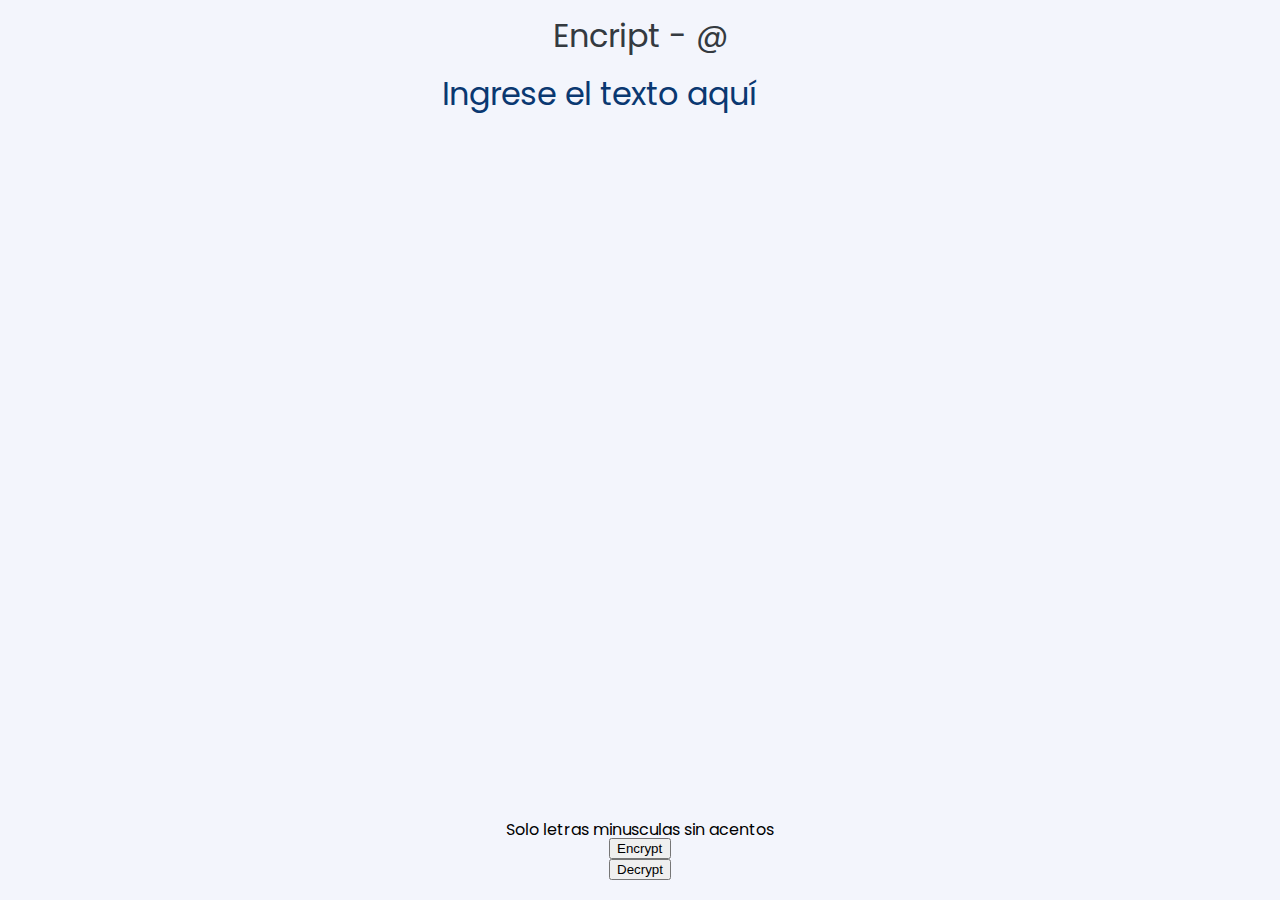
==== page/index.html @ 04fa874e "Primer avance del challenge!" ====
<!DOCTYPE html>
<html lang="es">
  <head>
    <meta charset="UTF-8" />
    <meta http-equiv="X-UA-Compatible" content="IE=edge" />
    <meta name="viewport" content="width=device-width, initial-scale=1.0" />
    <link rel="preconnect" href="https://fonts.googleapis.com" />
    <link rel="preconnect" href="https://fonts.gstatic.com" crossorigin />
    <link
      href="https://fonts.googleapis.com/css2?family=Poppins:wght@200;300;400;500;600&display=swap"
      rel="stylesheet"
    />
    <link rel="stylesheet" href="../styles/reset.css" />
    <link rel="stylesheet" href="../styles/index.css" />
    <title>Encript - a</title>
  </head>
  <body>
    <div class="app__container">
      <h1 class="app__title">Encript - @</h1>
      <textarea class="app__input-text" name="" id="" cols="1" rows="2" placeholder="Ingrese el texto aquí"></textarea>
      <span> Solo letras minusculas sin acentos</span>
      <div class="app__actions">
        <button class="app__action app__action--encrypt">Encrypt</button>
        <button class="app__action app__action--decrypt">Decrypt</button>
      </div>
      <div class="app__output-text"></div>
    </div>
  </body>
</html>
---- styles/index.css ----
:root{
    --dark-color: #343A40;
    --middle-color: #495057;
    --teal-color: #67808E;
    --light-color: #F3F5FC;
    --primary-color: #0A3871;
    font-family: 'Poppins', sans-serif;
}

.app__container{
    display: flex;
    flex-direction: column;
    align-items: center;
    justify-content: center;
    height: 100vh;
    background-color: var(--light-color);
    flex-direction: column;
    align-items: center;
    overflow: hidden;
    box-sizing: border-box;
    padding: 20px;
}
.app__title{
    font-size: 2rem;
    color: var(--dark-color);
    margin-bottom: 1rem;
}

.app__input-text{
    font-family: 'Poppins', sans-serif;
    width: 100%;
    max-width: 400px;
    height: 100vh;
    border: none;
    resize: none;
    font-size: 2rem;
    margin-bottom: 1rem;
    outline: none;
    box-sizing: border-box;
    margin: 0 auto;
    background-color: var(--light-color);
}

.app__input-text::placeholder{
    color: var(--primary-color);
    font-size: 2rem;
}

.app__action{
    display: flex;
    justify-content: space-between;
    width: 100%;
    max-width: 400px;
    margin: 0 auto;
}
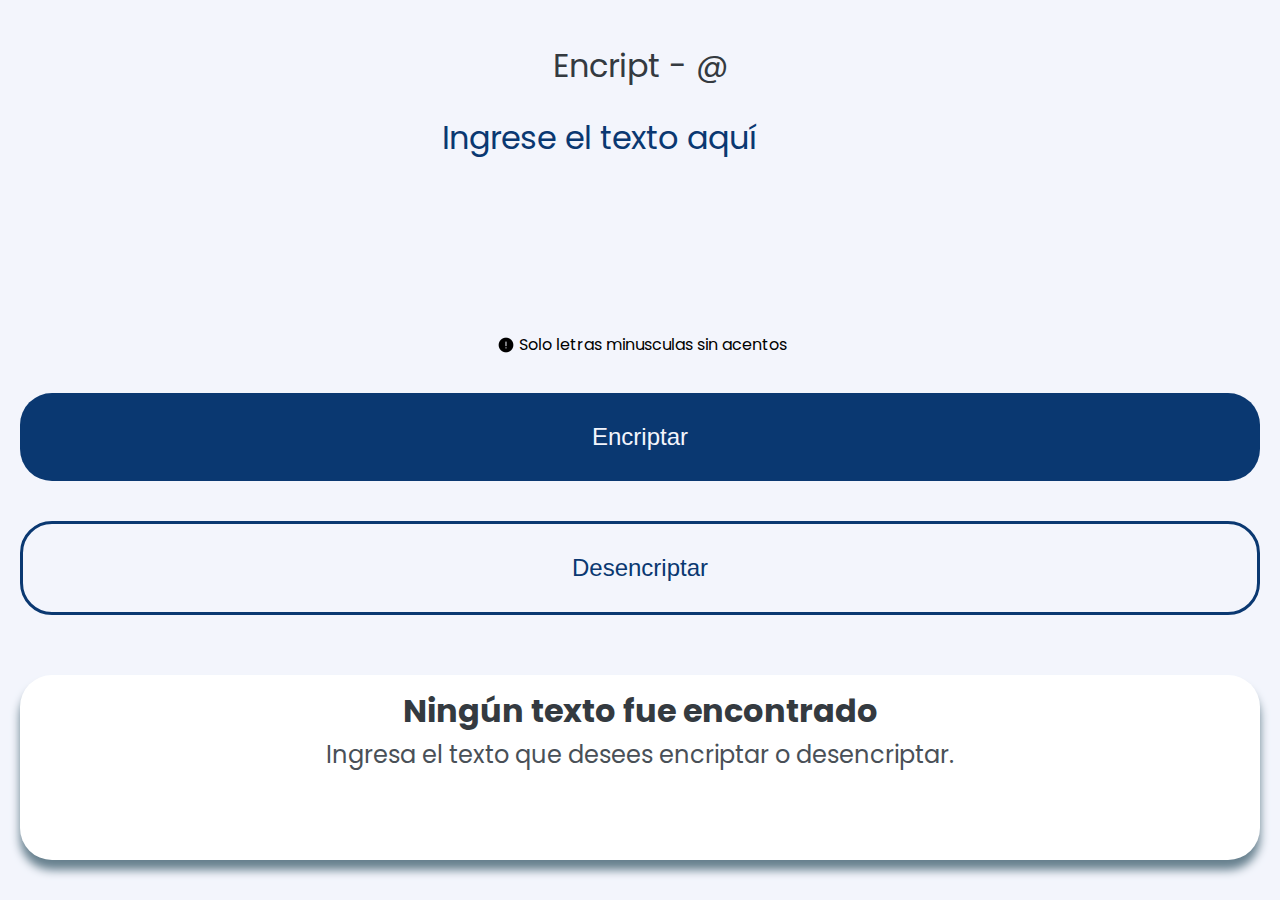
==== commit f9a953b6: "Layout mobile completado" ====
--- a/page/index.html
+++ b/page/index.html
@@ -17,13 +17,24 @@
   <body>
     <div class="app__container">
       <h1 class="app__title">Encript - @</h1>
-      <textarea class="app__input-text" name="" id="" cols="1" rows="2" placeholder="Ingrese el texto aquí"></textarea>
-      <span> Solo letras minusculas sin acentos</span>
+      <textarea
+        class="app__input-text"
+        name=""
+        id=""
+        cols="10"
+        rows="2"
+        placeholder="Ingrese el texto aquí"
+      ></textarea>
+      <span class="alert__container"> <img class="alert-ico" src="../assets/alert-ico.png" alt="alert"> Solo letras minusculas sin acentos</span>
       <div class="app__actions">
-        <button class="app__action app__action--encrypt">Encrypt</button>
-        <button class="app__action app__action--decrypt">Decrypt</button>
+        <button class="app__action app__action--encrypt"><h3 class="app__action-text">Encriptar</h3></button>
+        <button class="app__action app__action--decrypt"><h3 class="app__action-text">Desencriptar</h3></button></button>
       </div>
-      <div class="app__output-text"></div>
+      <div class="app__output">
+        <h3 class="app__output-title">Ningún texto fue encontrado</h3>
+        <p class="app__output-paragraph">Ingresa el texto que desees encriptar o desencriptar.</p>
+      </div>
+      <textarea class="app__output-text hidden-output" cols="" rows="10"></textarea>
     </div>
   </body>
 </html>
--- a/styles/index.css
+++ b/styles/index.css
@@ -1,55 +1,146 @@
-:root{
-    --dark-color: #343A40;
-    --middle-color: #495057;
-    --teal-color: #67808E;
-    --light-color: #F3F5FC;
-    --primary-color: #0A3871;
-    font-family: 'Poppins', sans-serif;
+:root {
+  --dark-color: #343a40;
+  --middle-color: #495057;
+  --teal-color: #67808e;
+  --light-color: #f3f5fc;
+  --primary-color: #0a3871;
+  font-family: "Poppins", sans-serif;
 }
 
-.app__container{
-    display: flex;
-    flex-direction: column;
-    align-items: center;
-    justify-content: center;
-    height: 100vh;
-    background-color: var(--light-color);
-    flex-direction: column;
-    align-items: center;
-    overflow: hidden;
+.app__container {
+  display: flex;
+  flex-direction: column;
+  align-items: center;
+  height: 100vh;
+  background-color: var(--light-color);
+  flex-direction: column;
+  align-items: center;
+  overflow: hidden;
+  box-sizing: border-box;
+  padding: 20px;
+}
+.app__title {
+  font-size: 2rem;
+  color: var(--dark-color);
+  margin: 30px auto;
+  width: 100%;
+  text-align: center;
+}
+
+.app__input-text {
+  font-family: "Poppins", sans-serif;
+  width: 100%;
+  max-width: 400px;
+  height: 400px;
+  border: none;
+  resize: none;
+  font-size: 2rem;
+  margin-bottom: 1rem;
+  outline: none;
+  box-sizing: border-box;
+  margin: 0 auto;
+  background-color: var(--light-color);
+}
+
+.app__input-text::placeholder {
+  color: var(--primary-color);
+  font-size: 2rem;
+}
+
+.alert__container {
+  display: flex;
+  flex-direction: row;
+  justify-content: space-between;
+}
+
+.alert-ico {
+  color: var(--primary-color);
+  margin-bottom: 1rem;
+  margin: 0 5px;
+}
+
+.alert__container span {
+  font-size: 1.5rem;
+  color: var(--dark-color);
+  margin-bottom: 1rem;
+}
+
+.app__actions {
+  display: flex;
+  flex-direction: column;
+  width: 100vw;
+  box-sizing: border-box;
+  padding: 20px;
+  height: 40%;
+}
+
+.app__action {
+    margin: 20px auto;
+    width: 100%;
+    height: 100%;
+    outline: none;
+    border-radius: 32px;
     box-sizing: border-box;
+    padding: 30px;
+    cursor: pointer;
+}
+
+.app__action--encrypt {
+  background-color: var(--primary-color);
+  color: var(--light-color);
+  border: none;
+}
+.app__action--decrypt {
+  background-color: var(--light-color);
+  color: var(--primary-color);
+  border: solid 3px var(--primary-color);
+}
+.app__action-text {
+  font-size: 1.5rem;
+  text-align: center;
+  width: 100%;
+}
+
+.app__output {
+    font-family: "Poppins", sans-serif;
+    width: 100%;
+    height: 300px;
+    border-radius: 32px;
     padding: 20px;
+    box-sizing: border-box;
+    margin: 20px auto;
+    border: none;
+    background-color: #ffffff;
+    box-shadow: 0 10px 10px var(--teal-color);
+    color: var(--primary-color);
+    text-align: center;
 }
-.app__title{
+
+.app__output-title{
     font-size: 2rem;
     color: var(--dark-color);
     margin-bottom: 1rem;
+    font-weight: 700;
+}
+.app__output-paragraph{
+    font-size: 1.5rem;
+    color: var(--middle-color);
+    margin-bottom: 1rem;
 }
 
-.app__input-text{
-    font-family: 'Poppins', sans-serif;
+.app__output-text {
+    font-family: "Poppins", sans-serif;
     width: 100%;
-    max-width: 400px;
-    height: 100vh;
+    border-radius: 32px;
+    padding: 20px;
+    box-sizing: border-box;
+    margin: 20px auto;
     border: none;
-    resize: none;
-    font-size: 2rem;
-    margin-bottom: 1rem;
-    outline: none;
-    box-sizing: border-box;
-    margin: 0 auto;
-    background-color: var(--light-color);
+    background-color: #ffffff;
+    box-shadow: 0 10px 10px var(--teal-color);
+    color: var(--primary-color);
 }
 
-.app__input-text::placeholder{
-    color: var(--primary-color);
-    font-size: 2rem;
-}
-
-.app__action{
-    display: flex;
-    justify-content: space-between;
-    width: 100%;
-    max-width: 400px;
-    margin: 0 auto;
+.hidden-output {
+  display: none;
 }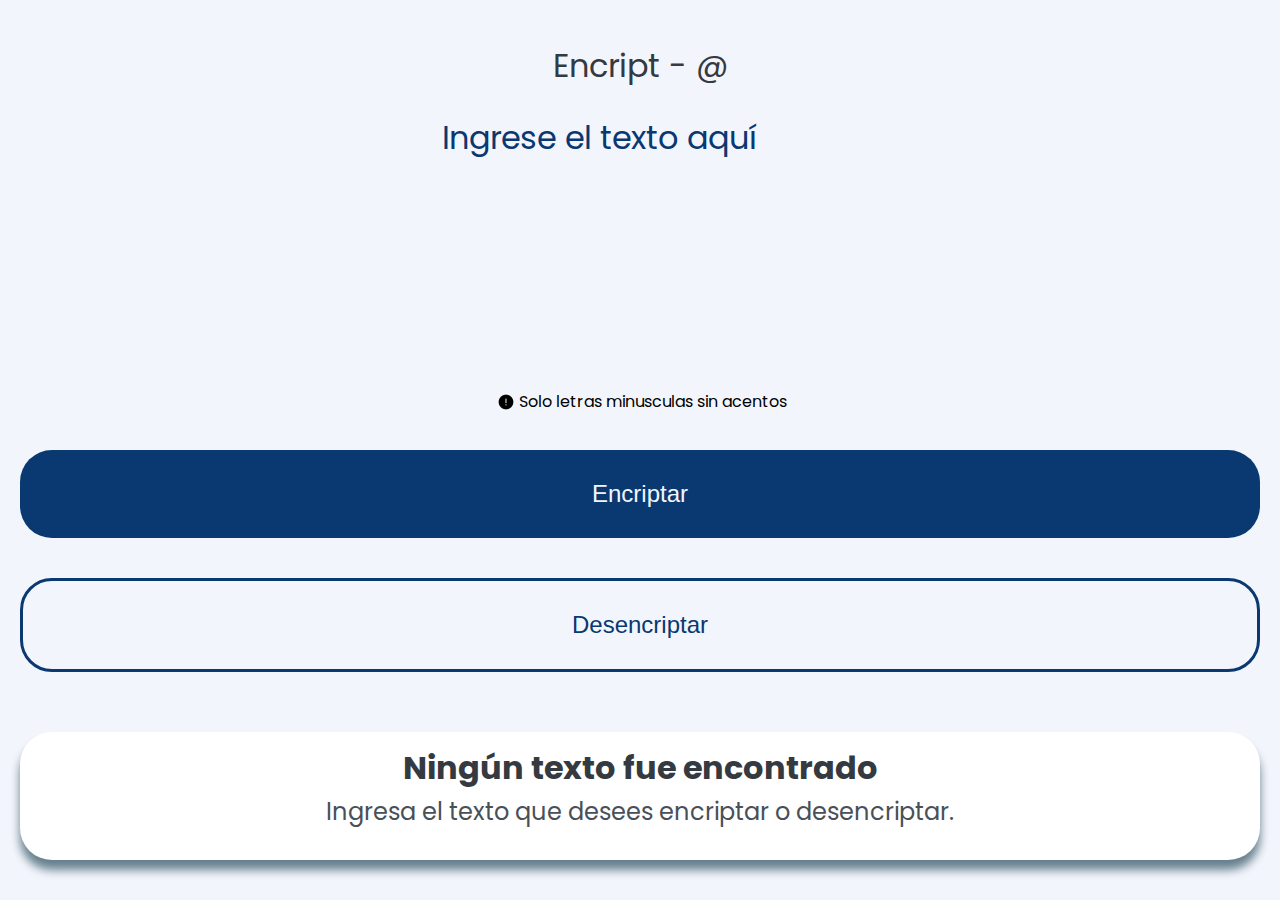
==== commit cb6e7667: "Corrigiendo layout" ====
--- a/page/index.html
+++ b/page/index.html
@@ -22,7 +22,7 @@
         name=""
         id=""
         cols="10"
-        rows="2"
+        rows="5"
         placeholder="Ingrese el texto aquí"
       ></textarea>
       <span class="alert__container"> <img class="alert-ico" src="../assets/alert-ico.png" alt="alert"> Solo letras minusculas sin acentos</span>
@@ -31,10 +31,11 @@
         <button class="app__action app__action--decrypt"><h3 class="app__action-text">Desencriptar</h3></button></button>
       </div>
       <div class="app__output">
-        <h3 class="app__output-title">Ningún texto fue encontrado</h3>
-        <p class="app__output-paragraph">Ingresa el texto que desees encriptar o desencriptar.</p>
+        <h3 class="app__output-title ">Ningún texto fue encontrado</h3>
+        <p class="app__output-paragraph ">Ingresa el texto que desees encriptar o desencriptar.</p>
+        <textarea class="app__output-text hidden-output" cols="5" rows="2"></textarea>
+        <button class="app__output-copy-button hidden-output">Copiar</button>
       </div>
-      <textarea class="app__output-text hidden-output" cols="" rows="10"></textarea>
     </div>
   </body>
 </html>
--- a/styles/index.css
+++ b/styles/index.css
@@ -104,7 +104,7 @@
 .app__output {
     font-family: "Poppins", sans-serif;
     width: 100%;
-    height: 300px;
+    text-align: center;
     border-radius: 32px;
     padding: 20px;
     box-sizing: border-box;
@@ -113,7 +113,6 @@
     background-color: #ffffff;
     box-shadow: 0 10px 10px var(--teal-color);
     color: var(--primary-color);
-    text-align: center;
 }
 
 .app__output-title{
@@ -137,8 +136,22 @@
     margin: 20px auto;
     border: none;
     background-color: #ffffff;
-    box-shadow: 0 10px 10px var(--teal-color);
+    outline: none;
     color: var(--primary-color);
+    font-size: 2rem;
+}
+
+.app__output-copy-button{
+    font-size: 1.5rem;
+    color: var(--primary-color);
+    width: 100%;    
+    border-radius: 32px;
+    padding: 20px;
+    box-sizing: border-box;
+    margin: 20px auto;
+    border: solid 3px var(--primary-color);
+    background-color: #ffffff;
+    outline: none;
 }
 
 .hidden-output {
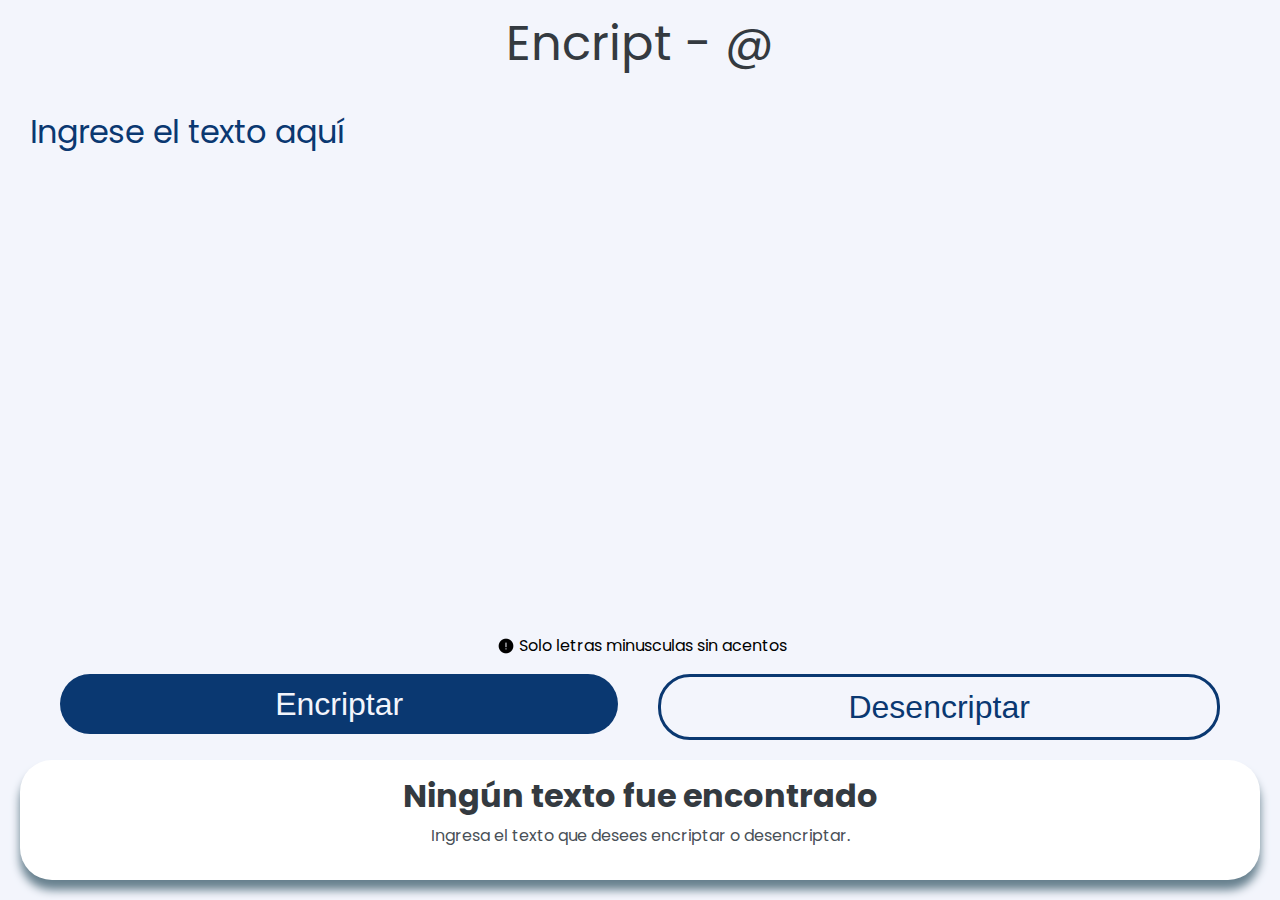
==== commit cc6dd6b5: "Terminando tablet layout" ====
--- a/page/index.html
+++ b/page/index.html
@@ -22,7 +22,7 @@
         name=""
         id=""
         cols="10"
-        rows="5"
+        rows="10"
         placeholder="Ingrese el texto aquí"
       ></textarea>
       <span class="alert__container"> <img class="alert-ico" src="../assets/alert-ico.png" alt="alert"> Solo letras minusculas sin acentos</span>
--- a/styles/index.css
+++ b/styles/index.css
@@ -156,4 +156,92 @@
 
 .hidden-output {
   display: none;
-}+}
+
+/*tablet design*/
+@media (min-width: 768px) {
+  .app__container {
+    display: flex;
+    flex-direction: column;
+    align-items: center;
+    height: 100vh;
+    background-color: var(--light-color);
+  }
+  .app__title {
+    font-size: 3rem;
+    margin: 0;
+    width: 50%;
+  }
+  .app__input-text {
+    width: 100%;
+    max-width: 100%;
+    height: 100%;
+    padding: 10px;
+    margin: 30px auto;
+    font-size: 2rem;
+  }
+  .app__input-text::placeholder {
+    font-size: 2rem;
+  }
+  .app__actions {
+    width: 100%;
+    height: fit-content;
+    flex-direction: row;
+    justify-content: space-between;
+  }
+  .app__action {
+    width: 100%;
+    height: 50px;
+    margin: 0 20px;
+    display: flex;
+    align-items: center;
+  }
+  .app__action--encrypt {
+    background-color: var(--primary-color);
+    color: var(--light-color);
+    border: none;
+  }
+  .app__action--decrypt {
+    background-color: var(--light-color);
+    color: var(--primary-color);
+    border: solid 3px var(--primary-color);
+  }
+  .app__action-text {
+    font-size: 2rem;
+    text-align: center;
+    width: 100%;
+  }
+  .app__output {
+    width: 100%;
+    height: 20%;
+    margin: 0;
+  }
+  .app__output-title {
+    font-size: 2rem;
+    color: var(--dark-color);
+    margin-bottom: 1rem;
+    font-weight: 700;
+  }
+  .app__output-paragraph {
+    font-size: 1rem;
+    color: var(--middle-color);
+    margin-bottom: 1rem;
+  }
+  .app__output-text {
+    width: 100%;
+    height: 100%;
+    font-size: 3rem;
+  }
+  .app__output-copy-button {
+    font-size: 2rem;
+    color: var(--primary-color);
+    width: 100%;
+    border-radius: 32px;
+    padding: 20px;
+    box-sizing: border-box;
+    margin: 20px auto;
+    border: solid 3px var(--primary-color);
+    background-color: #ffffff;
+    outline: none;
+  }
+}
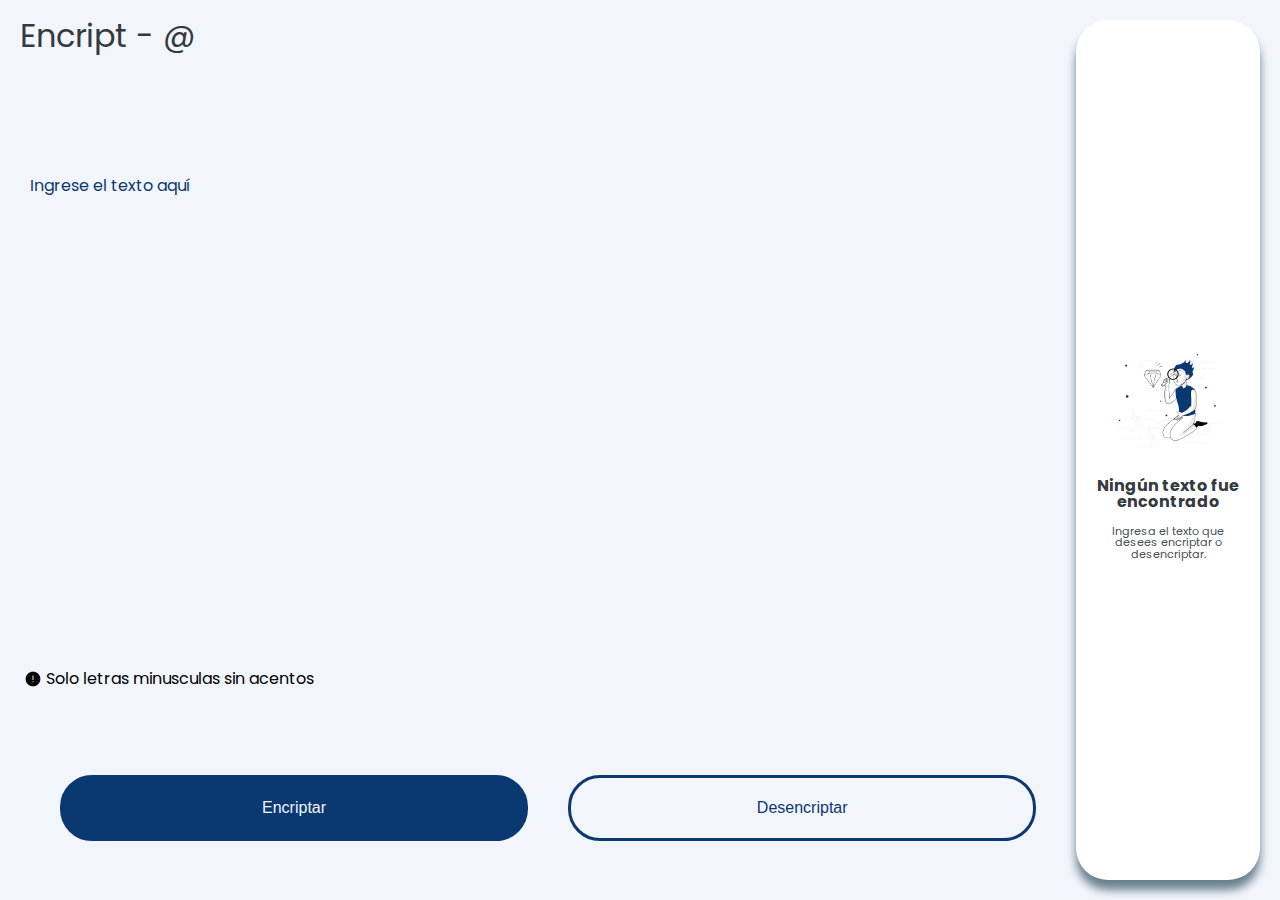
==== commit 1e1b962f: "Finalizando el layoun desktop, cambié de flexbox a grid para desktop" ====
--- a/page/index.html
+++ b/page/index.html
@@ -31,6 +31,7 @@
         <button class="app__action app__action--decrypt"><h3 class="app__action-text">Desencriptar</h3></button></button>
       </div>
       <div class="app__output">
+        <img class="app__output-image" src="../assets/Muñeco.png" alt="muñeco">
         <h3 class="app__output-title ">Ningún texto fue encontrado</h3>
         <p class="app__output-paragraph ">Ingresa el texto que desees encriptar o desencriptar.</p>
         <textarea class="app__output-text hidden-output" cols="5" rows="2"></textarea>
--- a/styles/index.css
+++ b/styles/index.css
@@ -75,14 +75,14 @@
 }
 
 .app__action {
-    margin: 20px auto;
-    width: 100%;
-    height: 100%;
-    outline: none;
-    border-radius: 32px;
-    box-sizing: border-box;
-    padding: 30px;
-    cursor: pointer;
+  margin: 20px auto;
+  width: 100%;
+  height: 100%;
+  outline: none;
+  border-radius: 32px;
+  box-sizing: border-box;
+  padding: 30px;
+  cursor: pointer;
 }
 
 .app__action--encrypt {
@@ -102,49 +102,145 @@
 }
 
 .app__output {
-    font-family: "Poppins", sans-serif;
-    width: 100%;
+  font-family: "Poppins", sans-serif;
+  width: 100%;
+  text-align: center;
+  border-radius: 32px;
+  padding: 20px;
+  box-sizing: border-box;
+  margin: 20px auto;
+  border: none;
+  background-color: #ffffff;
+  box-shadow: 0 10px 10px var(--teal-color);
+  color: var(--primary-color);
+}
+.app__output-image {
+  display: none;
+}
+.app__output-title {
+  font-size: 2rem;
+  color: var(--dark-color);
+  margin-bottom: 1rem;
+  font-weight: 700;
+}
+.app__output-paragraph {
+  font-size: 1.5rem;
+  color: var(--middle-color);
+  margin-bottom: 1rem;
+}
+
+.app__output-text {
+  font-family: "Poppins", sans-serif;
+  width: 100%;
+  border-radius: 32px;
+  padding: 20px;
+  box-sizing: border-box;
+  margin: 20px auto;
+  border: none;
+  background-color: #ffffff;
+  outline: none;
+  color: var(--primary-color);
+  font-size: 2rem;
+}
+
+.app__output-copy-button {
+  font-size: 1.5rem;
+  color: var(--primary-color);
+  width: 100%;
+  border-radius: 32px;
+  padding: 20px;
+  box-sizing: border-box;
+  margin: 20px auto;
+  border: solid 3px var(--primary-color);
+  background-color: #ffffff;
+  outline: none;
+}
+
+.hidden-output {
+  display: none;
+}
+
+/*tablet design*/
+@media (min-width: 768px) {
+  .app__container {
+    display: flex;
+    flex-direction: column;
+    align-items: center;
+    height: 100vh;
+    background-color: var(--light-color);
+  }
+  .app__title {
+    font-size: 3rem;
+    margin: 0;
+    width: 50%;
+  }
+  .app__input-text {
+    width: 100%;
+    max-width: 100%;
+    height: 100%;
+    padding: 10px;
+    margin: 30px auto;
+    font-size: 2rem;
+  }
+  .app__input-text::placeholder {
+    font-size: 2rem;
+  }
+  .app__actions {
+    width: 100%;
+    height: fit-content;
+    flex-direction: row;
+    justify-content: space-between;
+  }
+  .app__action {
+    width: 100%;
+    height: 50px;
+    margin: 0 20px;
+    display: flex;
+    align-items: center;
+  }
+  .app__action--encrypt {
+    background-color: var(--primary-color);
+    color: var(--light-color);
+    border: none;
+  }
+  .app__action--decrypt {
+    background-color: var(--light-color);
+    color: var(--primary-color);
+    border: solid 3px var(--primary-color);
+  }
+  .app__action-text {
+    font-size: 2rem;
     text-align: center;
-    border-radius: 32px;
-    padding: 20px;
-    box-sizing: border-box;
-    margin: 20px auto;
-    border: none;
-    background-color: #ffffff;
-    box-shadow: 0 10px 10px var(--teal-color);
-    color: var(--primary-color);
-}
-
-.app__output-title{
+    width: 100%;
+  }
+  .app__output {
+    width: 100%;
+    height: 20%;
+    margin: 0;
+  }
+  .app__output-image {
+    display: none;
+  }
+  .app__output-title {
     font-size: 2rem;
     color: var(--dark-color);
     margin-bottom: 1rem;
     font-weight: 700;
-}
-.app__output-paragraph{
-    font-size: 1.5rem;
+  }
+  .app__output-paragraph {
+    font-size: 1rem;
     color: var(--middle-color);
     margin-bottom: 1rem;
-}
-
-.app__output-text {
-    font-family: "Poppins", sans-serif;
-    width: 100%;
-    border-radius: 32px;
-    padding: 20px;
-    box-sizing: border-box;
-    margin: 20px auto;
-    border: none;
-    background-color: #ffffff;
-    outline: none;
+  }
+  .app__output-text {
+    width: 100%;
+    height: 100%;
+    font-size: 3rem;
+  }
+  .app__output-copy-button {
+    font-size: 2rem;
     color: var(--primary-color);
-    font-size: 2rem;
-}
-
-.app__output-copy-button{
-    font-size: 1.5rem;
-    color: var(--primary-color);
-    width: 100%;    
+    width: 100%;
     border-radius: 32px;
     padding: 20px;
     box-sizing: border-box;
@@ -152,38 +248,53 @@
     border: solid 3px var(--primary-color);
     background-color: #ffffff;
     outline: none;
-}
-
-.hidden-output {
-  display: none;
-}
-
-/*tablet design*/
-@media (min-width: 768px) {
+  }
+}
+/*Desktop design*/
+@media (min-width: 1024px) {
   .app__container {
-    display: flex;
-    flex-direction: column;
-    align-items: center;
-    height: 100vh;
-    background-color: var(--light-color);
+    display: grid; 
+    grid-template-columns: 0.5fr 4.1fr 0.2fr 0.6fr; 
+    grid-template-rows: 1fr 1fr 1fr 1.2fr 0.8fr 1fr; 
+    gap: 0px 0px; 
+    grid-template-areas: 
+      "title title output output"
+      "input input output output"
+      "input input output output"
+      "input input output output"
+      "alert alert output output"
+      "actions actions output output"; 
   }
   .app__title {
-    font-size: 3rem;
+    grid-area: title;
+    display: flex;
+    align-self: flex-start;
+    font-size: 2rem;
     margin: 0;
-    width: 50%;
+    width: 100%;
   }
   .app__input-text {
+    grid-area: input;
     width: 100%;
     max-width: 100%;
     height: 100%;
     padding: 10px;
     margin: 30px auto;
-    font-size: 2rem;
+    font-size: 1rem;
   }
   .app__input-text::placeholder {
-    font-size: 2rem;
+    font-size: 1rem;
+  }
+  .alert__container {
+    grid-area: alert;
+    width: 100%;
+    height: fit-content;
+    display: flex;
+    align-items: flex-start;
+    justify-content: flex-start;
   }
   .app__actions {
+    grid-area: actions;
     width: 100%;
     height: fit-content;
     flex-direction: row;
@@ -191,7 +302,7 @@
   }
   .app__action {
     width: 100%;
-    height: 50px;
+    height: 25px;
     margin: 0 20px;
     display: flex;
     align-items: center;
@@ -200,6 +311,7 @@
     background-color: var(--primary-color);
     color: var(--light-color);
     border: none;
+    border: solid 3px var(--primary-color);
   }
   .app__action--decrypt {
     background-color: var(--light-color);
@@ -207,30 +319,42 @@
     border: solid 3px var(--primary-color);
   }
   .app__action-text {
-    font-size: 2rem;
+    font-size: 1rem;
     text-align: center;
     width: 100%;
   }
   .app__output {
-    width: 100%;
-    height: 20%;
+    grid-area: output;
+    display: flex;
+    flex-direction: column;
+    width: 100%;
+    height: 100%;
     margin: 0;
+    align-items: center;
+    justify-content: center;
+  }
+  .app__output-image {
+    display: flex;
+    width: 100%;
+    box-sizing: border-box;
+    margin: 10px auto;
+    padding: 20px;
   }
   .app__output-title {
-    font-size: 2rem;
+    font-size: 1rem;
     color: var(--dark-color);
     margin-bottom: 1rem;
     font-weight: 700;
   }
   .app__output-paragraph {
-    font-size: 1rem;
+    font-size: 0.7rem;
     color: var(--middle-color);
     margin-bottom: 1rem;
   }
   .app__output-text {
     width: 100%;
     height: 100%;
-    font-size: 3rem;
+    font-size: 2rem;
   }
   .app__output-copy-button {
     font-size: 2rem;
@@ -238,10 +362,5 @@
     width: 100%;
     border-radius: 32px;
     padding: 20px;
-    box-sizing: border-box;
-    margin: 20px auto;
-    border: solid 3px var(--primary-color);
-    background-color: #ffffff;
-    outline: none;
-  }
-}
+  }
+}
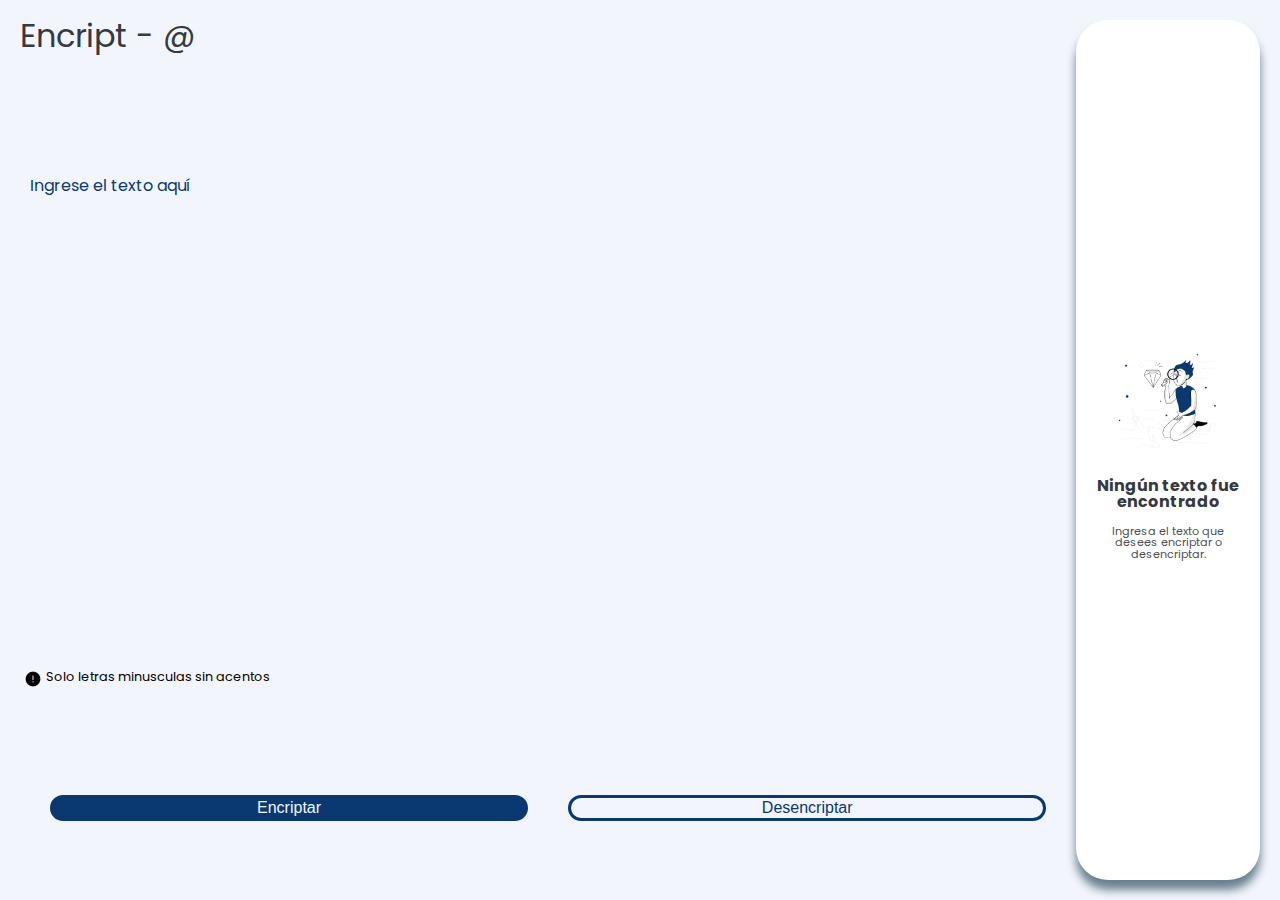
==== commit 07300512: "Proyecto concluido" ====
--- a/page/index.html
+++ b/page/index.html
@@ -20,23 +20,26 @@
       <textarea
         class="app__input-text"
         name=""
-        id=""
+        id="input"
         cols="10"
         rows="10"
         placeholder="Ingrese el texto aquí"
       ></textarea>
       <span class="alert__container"> <img class="alert-ico" src="../assets/alert-ico.png" alt="alert"> Solo letras minusculas sin acentos</span>
       <div class="app__actions">
-        <button class="app__action app__action--encrypt"><h3 class="app__action-text">Encriptar</h3></button>
-        <button class="app__action app__action--decrypt"><h3 class="app__action-text">Desencriptar</h3></button></button>
+        <button class="app__action app__action--encrypt" id="encriptar"><h3 class="app__action-text">Encriptar</h3></button>
+        <button class="app__action app__action--decrypt" id="desencriptar"><h3 class="app__action-text">Desencriptar</h3></button></button>
       </div>
       <div class="app__output">
-        <img class="app__output-image" src="../assets/Muñeco.png" alt="muñeco">
-        <h3 class="app__output-title ">Ningún texto fue encontrado</h3>
-        <p class="app__output-paragraph ">Ingresa el texto que desees encriptar o desencriptar.</p>
-        <textarea class="app__output-text hidden-output" cols="5" rows="2"></textarea>
-        <button class="app__output-copy-button hidden-output">Copiar</button>
+        <div id="output-items">
+          <img class=" app__output-image" src="../assets/Muñeco.png" alt="muñeco">
+          <h3 class=" app__output-title">Ningún texto fue encontrado</h3>
+          <p class=" app__output-paragraph">Ingresa el texto que desees encriptar o desencriptar.</p>
+        </div>
+        <textarea id="output" class="app__output-text hidden-output" cols="5" rows="2"></textarea>
+        <button id="copiar" class="app__output-copy-button hidden-output">Copiar</button>
       </div>
     </div>
+    <script src="../code/index.js"></script>
   </body>
 </html>
--- a/styles/index.css
+++ b/styles/index.css
@@ -34,7 +34,7 @@
   height: 400px;
   border: none;
   resize: none;
-  font-size: 2rem;
+  font-size: 1rem;
   margin-bottom: 1rem;
   outline: none;
   box-sizing: border-box;
@@ -44,25 +44,27 @@
 
 .app__input-text::placeholder {
   color: var(--primary-color);
-  font-size: 2rem;
+  font-size: 1rem;
 }
 
 .alert__container {
   display: flex;
   flex-direction: row;
+  font-size: .8rem;
   justify-content: space-between;
+  align-items: center;
 }
 
 .alert-ico {
   color: var(--primary-color);
-  margin-bottom: 1rem;
+  margin-bottom: .5rem;
   margin: 0 5px;
 }
 
 .alert__container span {
-  font-size: 1.5rem;
+  font-size: .5rem;
   color: var(--dark-color);
-  margin-bottom: 1rem;
+  margin-bottom: .5rem;
 }
 
 .app__actions {
@@ -70,18 +72,18 @@
   flex-direction: column;
   width: 100vw;
   box-sizing: border-box;
-  padding: 20px;
-  height: 40%;
+  padding: 10px;
+  height: 10%;
 }
 
 .app__action {
-  margin: 20px auto;
+  margin: 5px auto;
   width: 100%;
   height: 100%;
   outline: none;
   border-radius: 32px;
   box-sizing: border-box;
-  padding: 30px;
+  padding: 10px;
   cursor: pointer;
 }
 
@@ -96,7 +98,7 @@
   border: solid 3px var(--primary-color);
 }
 .app__action-text {
-  font-size: 1.5rem;
+  font-size: 1rem;
   text-align: center;
   width: 100%;
 }
@@ -104,11 +106,12 @@
 .app__output {
   font-family: "Poppins", sans-serif;
   width: 100%;
+  height: fit-content;
   text-align: center;
   border-radius: 32px;
   padding: 20px;
   box-sizing: border-box;
-  margin: 20px auto;
+  margin: 50px 0 0 0;
   border: none;
   background-color: #ffffff;
   box-shadow: 0 10px 10px var(--teal-color);
@@ -118,13 +121,13 @@
   display: none;
 }
 .app__output-title {
-  font-size: 2rem;
+  font-size: 1rem;
   color: var(--dark-color);
   margin-bottom: 1rem;
   font-weight: 700;
 }
 .app__output-paragraph {
-  font-size: 1.5rem;
+  font-size: 1rem;
   color: var(--middle-color);
   margin-bottom: 1rem;
 }
@@ -135,20 +138,19 @@
   border-radius: 32px;
   padding: 20px;
   box-sizing: border-box;
-  margin: 20px auto;
   border: none;
   background-color: #ffffff;
   outline: none;
   color: var(--primary-color);
-  font-size: 2rem;
+  font-size: 1rem;
 }
 
 .app__output-copy-button {
-  font-size: 1.5rem;
+  font-size: 1rem;
   color: var(--primary-color);
   width: 100%;
   border-radius: 32px;
-  padding: 20px;
+  padding: 10px;
   box-sizing: border-box;
   margin: 20px auto;
   border: solid 3px var(--primary-color);
@@ -354,13 +356,14 @@
   .app__output-text {
     width: 100%;
     height: 100%;
-    font-size: 2rem;
+    font-size: 1rem;
   }
   .app__output-copy-button {
-    font-size: 2rem;
+    font-size: 1rem;
     color: var(--primary-color);
     width: 100%;
     border-radius: 32px;
     padding: 20px;
-  }
-}
+    cursor: pointer;
+  }
+}
